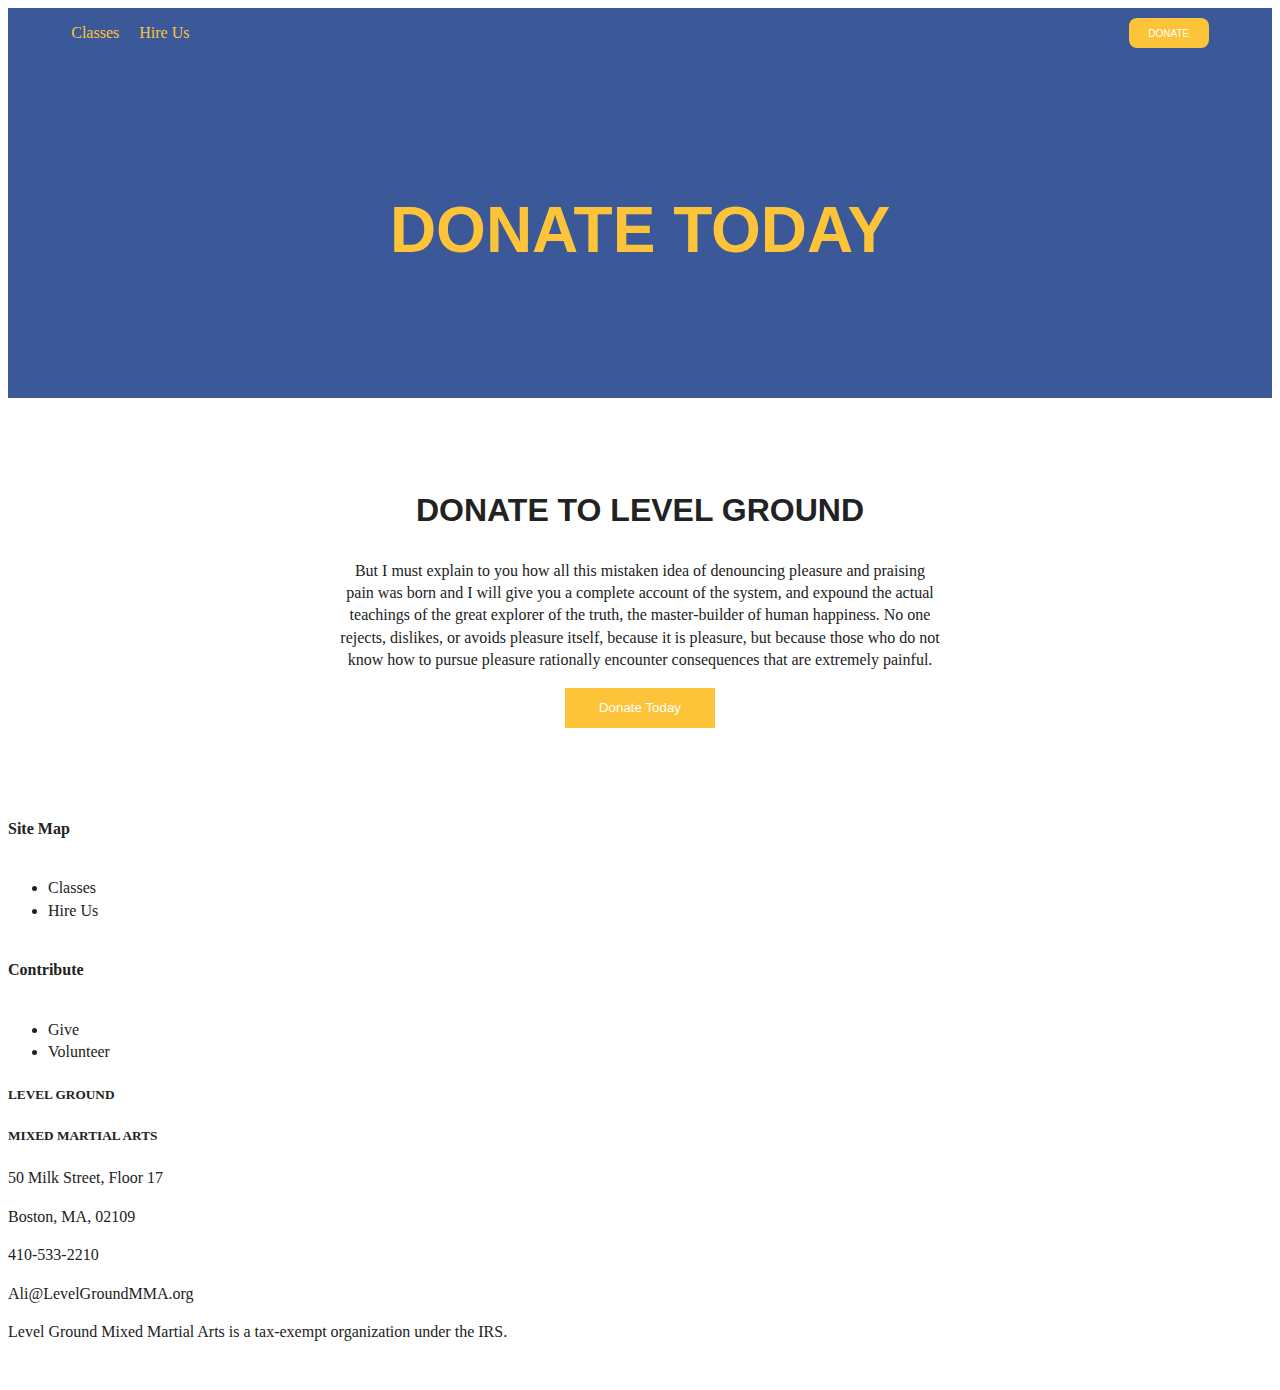
==== donate.html @ f21410bf "worked on donate page and news pages. Need to make newspages and success page responsive" ====
<!doctype html>
<html class="no-js" lang="">
    <head>
        <meta charset="utf-8">
        <meta http-equiv="x-ua-compatible" content="ie=edge">
        <title>Level Ground MMA</title>
        <meta name="description" content="">
        <meta name="viewport" content="width=device-width, initial-scale=1">

        <link rel="apple-touch-icon" href="apple-touch-icon.png">
        <!-- Place favicon.ico in the root directory -->

        <link rel="stylesheet" href="css/normalize.css">
        <link rel="stylesheet" href="css/main.css">
        <script src="js/vendor/modernizr-2.8.3.min.js"></script>
        <script src="https://use.fontawesome.com/caa8e53472.js"></script>
    </head>
    <body>
        <!--[if lt IE 8]>
            <p class="browserupgrade">You are using an <strong>outdated</strong> browser. Please <a href="http://browsehappy.com/">upgrade your browser</a> to improve your experience.</p>
        <![endif]-->

        <!-- Add your site or application content here -->
        <header class="donate">
          <nav>
            <ul>
              <a href="#"><li>Classes</li></a>
              <a href="#"><li>Hire Us</li></a>
            </ul>
            <img src="img/new-logo-white.png" alt="">
            <!-- <div id="flag">
              <img src="img/new-logo-white.png" alt="">
            </div> -->
            <button type="button" name="donate-button">DONATE</button>
          </nav>
          <div class="wrapper">
            <h1>Donate Today</h1>
          </div>
        </header>
        <section class="common donate-page">
          <h2>Donate to Level Ground</h2>
          <p>But I must explain to you how all this mistaken idea of denouncing pleasure and praising pain was born and I will give you a complete account of the system, and expound the actual teachings of the great explorer of the truth, the master-builder of human happiness. No one rejects, dislikes, or avoids pleasure itself, because it is pleasure, but because those who do not know how to pursue pleasure rationally encounter consequences that are extremely painful.</p>
          <button type="button" name="don-button">Donate Today</button>
        </section>
        <footer>
          <div>
            <section>
              <i class="fa fa-facebook-official" aria-hidden="true"></i>
              <i class="fa fa-twitter" aria-hidden="true"></i>
              <i class="fa fa-envelope" aria-hidden="true"></i>
            </section>
            <h6>Site Map</h6>
            <ul>
              <li>Classes</li>
              <li>Hire Us</li>
            </ul>
            <h6>Contribute</h6>
            <ul>
              <li>Give</li>
              <li>Volunteer</li>
            </ul>
          </div>
          <div>
            <h5>Level Ground</h5>
            <h5>Mixed Martial Arts</h5>

            <p class="address">50 Milk Street, Floor 17</p>
            <p class="address">Boston, MA, 02109</p>
            <p class="address">410-533-2210</p>
            <span class="email-address">Ali@LevelGroundMMA.org</span>
          </div>
          <section>
            <p>Level Ground Mixed Martial Arts is a tax-exempt organization under the IRS.</p>
            <img src="img/new-logo-white.png" alt="">
          </section>
        </footer>
        <script src="https://code.jquery.com/jquery-1.12.0.min.js"></script>
        <script>window.jQuery || document.write('<script src="js/vendor/jquery-1.12.0.min.js"><\/script>')</script>
        <script src="js/plugins.js"></script>
        <script src="js/main.js"></script>

        <!-- Google Analytics: change UA-XXXXX-X to be your site's ID. -->
        <script>
            (function(b,o,i,l,e,r){b.GoogleAnalyticsObject=l;b[l]||(b[l]=
            function(){(b[l].q=b[l].q||[]).push(arguments)});b[l].l=+new Date;
            e=o.createElement(i);r=o.getElementsByTagName(i)[0];
            e.src='https://www.google-analytics.com/analytics.js';
            r.parentNode.insertBefore(e,r)}(window,document,'script','ga'));
            ga('create','UA-XXXXX-X','auto');ga('send','pageview');
        </script>
    </body>
</html>
---- css/main.css ----
@import "header.css";
@import "common.css";
@import "visit.css";
@import "footer.css";
@import "our-gym.css";
@import "success.css";
@import "away.css";
@import "news.css";
@import "sponsor.css";
/*! HTML5 Boilerplate v5.3.0 | MIT License | https://html5boilerplate.com/ */

/*
 * What follows is the result of much research on cross-browser styling.
 * Credit left inline and big thanks to Nicolas Gallagher, Jonathan Neal,
 * Kroc Camen, and the H5BP dev community and team.
 */

/* ==========================================================================
   Base styles: opinionated defaults
   ========================================================================== */
/* Box Model Hack */
 * {
      -moz-box-sizing: border-box; /* Firexfox */
      -webkit-box-sizing: border-box; /* Safari/Chrome/iOS/Android */
      box-sizing: border-box; /* IE */
 }
html {
    color: #222;
    font-size: 1em;
    line-height: 1.4;
}

/*
 * Remove text-shadow in selection highlight:
 * https://twitter.com/miketaylr/status/12228805301
 *
 * These selection rule sets have to be separate.
 * Customize the background color to match your design.
 */

::-moz-selection {
    background: #b3d4fc;
    text-shadow: none;
}

::selection {
    background: #b3d4fc;
    text-shadow: none;
}

/*
 * A better looking default horizontal rule
 */

hr {
    display: block;
    height: 1px;
    border: 0;
    border-top: 1px solid #ccc;
    margin: 1em 0;
    padding: 0;
}

/*
 * Remove the gap between audio, canvas, iframes,
 * images, videos and the bottom of their containers:
 * https://github.com/h5bp/html5-boilerplate/issues/440
 */

audio,
canvas,
iframe,
img,
svg,
video {
    vertical-align: middle;
}

/*
 * Remove default fieldset styles.
 */

fieldset {
    border: 0;
    margin: 0;
    padding: 0;
}

/*
 * Allow only vertical resizing of textareas.
 */

textarea {
    resize: vertical;
}

/* ==========================================================================
   Browser Upgrade Prompt
   ========================================================================== */

.browserupgrade {
    margin: 0.2em 0;
    background: #ccc;
    color: #000;
    padding: 0.2em 0;
}

/* ==========================================================================
   Author's custom styles
   ========================================================================== */

.wrapper {
     padding: 80px 0;
     max-width: 1368px;
     width: 83.3%;
     margin: 0 auto;
     text-align: center;
   }
.newswrapper {
  width: 80%;
  margin: 20px auto 50px;
}
button {
  border: none;
  width: 150px;
  height: 40px;
}
.flex-row {
  display: flex;
  flex-flow: row;
  justify-content: space-around;
  display: -webkit-flex;
  display: -ms-flexbox;
  -webkit-flex-flow: row;
  -webkit-justify-content: space-around;

}
.change-background-color {
  background-color: #fdc43a;
  color: #fff;
}
.change-background-color button {
  background-color: #fff;
  color: #fdc43a;
}
.post i {
  color: #fdc43a;
}

/* ==========================================================================
   Typography
   ========================================================================== */

h1 {
  color: #fdc43a;
  text-transform: uppercase;
  font-size: 64px!important;
  font-family: 'Roboto',sans-serif;
}
h2 {
  text-transform: uppercase;
  font-size: 32px;
  font-family: 'Roboto',sans-serif;
}
h3 {
  color: #fdc43a;
  font-family: 'Roboto',sans-serif;
  width: 100%;
}
h4{
  text-transform: uppercase;
  color: #fdc43a;
  width: 100%;
}
h5{
  text-transform: uppercase;
}
h6 {
  font-size: 16px;
}


/* ==========================================================================
   Media Query
   ========================================================================== */
   @media  (max-width:767px) and (orientation:portrait) {
     header h1 {
       font-size: 46px!important;
     }
   }

   @media  (max-width:767px) and (orientation:landscape) {

   }

   @media  (max-width:1024px) and (orientation:portrait) {

   }

   @media  (max-width:1024px) and (orientation:landscape) {

   }


/* ==========================================================================
   Helper classes
   ========================================================================== */

/*
 * Hide visually and from screen readers
 */

.hidden {
    display: none !important;
}

/*
 * Hide only visually, but have it available for screen readers:
 * http://snook.ca/archives/html_and_css/hiding-content-for-accessibility
 */

.visuallyhidden {
    border: 0;
    clip: rect(0 0 0 0);
    height: 1px;
    margin: -1px;
    overflow: hidden;
    padding: 0;
    position: absolute;
    width: 1px;
}

/*
 * Extends the .visuallyhidden class to allow the element
 * to be focusable when navigated to via the keyboard:
 * https://www.drupal.org/node/897638
 */

.visuallyhidden.focusable:active,
.visuallyhidden.focusable:focus {
    clip: auto;
    height: auto;
    margin: 0;
    overflow: visible;
    position: static;
    width: auto;
}

/*
 * Hide visually and from screen readers, but maintain layout
 */

.invisible {
    visibility: hidden;
}

/*
 * Clearfix: contain floats
 *
 * For modern browsers
 * 1. The space content is one way to avoid an Opera bug when the
 *    `contenteditable` attribute is included anywhere else in the document.
 *    Otherwise it causes space to appear at the top and bottom of elements
 *    that receive the `clearfix` class.
 * 2. The use of `table` rather than `block` is only necessary if using
 *    `:before` to contain the top-margins of child elements.
 */

.clearfix:before,
.clearfix:after {
    content: " "; /* 1 */
    display: table; /* 2 */
}

.clearfix:after {
    clear: both;
}

/* ==========================================================================
   EXAMPLE Media Queries for Responsive Design.
   These examples override the primary ('mobile first') styles.
   Modify as content requires.
   ========================================================================== */

@media only screen and (min-width: 35em) {
    /* Style adjustments for viewports that meet the condition */
}

@media print,
       (-webkit-min-device-pixel-ratio: 1.25),
       (min-resolution: 1.25dppx),
       (min-resolution: 120dpi) {
    /* Style adjustments for high resolution devices */
}

/* ==========================================================================
   Print styles.
   Inlined to avoid the additional HTTP request:
   http://www.phpied.com/delay-loading-your-print-css/
   ========================================================================== */

@media print {
    *,
    *:before,
    *:after,
    *:first-letter,
    *:first-line {
        background: transparent !important;
        color: #000 !important; /* Black prints faster:
                                   http://www.sanbeiji.com/archives/953 */
        box-shadow: none !important;
        text-shadow: none !important;
    }

    a,
    a:visited {
        text-decoration: underline;
    }

    a[href]:after {
        content: " (" attr(href) ")";
    }

    abbr[title]:after {
        content: " (" attr(title) ")";
    }

    /*
     * Don't show links that are fragment identifiers,
     * or use the `javascript:` pseudo protocol
     */

    a[href^="#"]:after,
    a[href^="javascript:"]:after {
        content: "";
    }

    pre,
    blockquote {
        border: 1px solid #999;
        page-break-inside: avoid;
    }

    /*
     * Printing Tables:
     * http://css-discuss.incutio.com/wiki/Printing_Tables
     */

    thead {
        display: table-header-group;
    }

    tr,
    img {
        page-break-inside: avoid;
    }

    img {
        max-width: 100% !important;
    }

    p,
    h2,
    h3 {
        orphans: 3;
        widows: 3;
    }

    h2,
    h3 {
        page-break-after: avoid;
    }
}
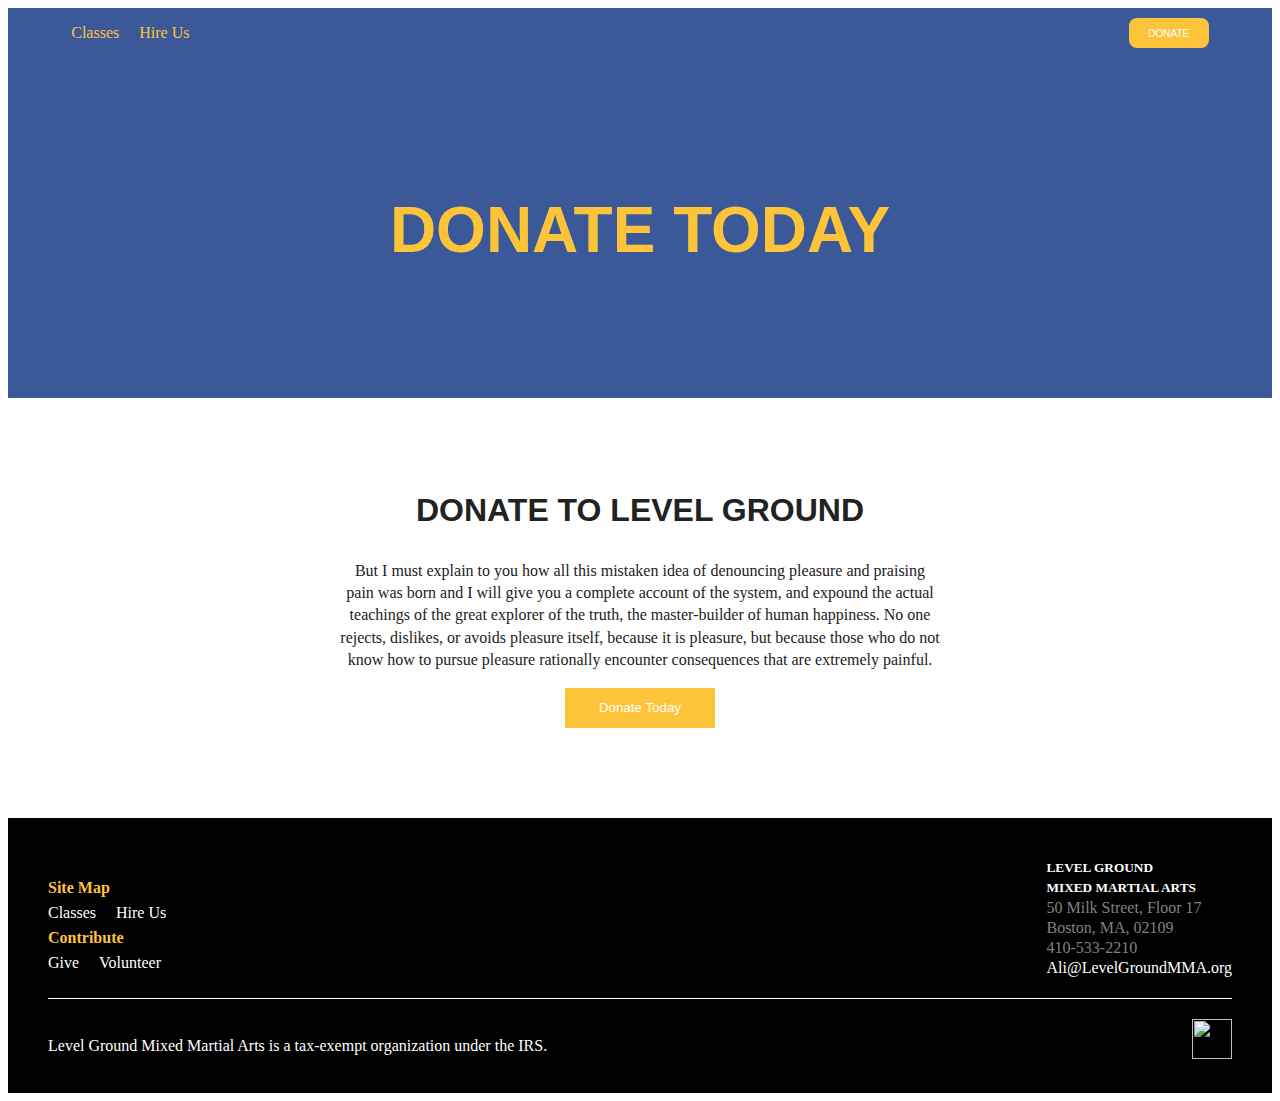
==== commit 7e5da2b9: "I double checked all pages being responsive, added sponsor images. Having trouble with textareas as " ====
--- a/donate.html
+++ b/donate.html
@@ -24,14 +24,14 @@
         <header class="donate">
           <nav>
             <ul>
-              <a href="#"><li>Classes</li></a>
+              <a href="gym.html"><li>Classes</li></a>
               <a href="#"><li>Hire Us</li></a>
             </ul>
             <img src="img/new-logo-white.png" alt="">
             <!-- <div id="flag">
               <img src="img/new-logo-white.png" alt="">
             </div> -->
-            <button type="button" name="donate-button">DONATE</button>
+            <button type="button" name="donate-button"><a href="donate.html">DONATE</a></button>
           </nav>
           <div class="wrapper">
             <h1>Donate Today</h1>
@@ -51,12 +51,12 @@
             </section>
             <h6>Site Map</h6>
             <ul>
-              <li>Classes</li>
+              <li><a href="gym.html">Classes</a></li>
               <li>Hire Us</li>
             </ul>
             <h6>Contribute</h6>
             <ul>
-              <li>Give</li>
+              <li><a href="donate.html">Give</a></li>
               <li>Volunteer</li>
             </ul>
           </div>
--- a/css/main.css
+++ b/css/main.css
@@ -139,12 +139,29 @@
   background-color: #fdc43a;
   color: #fff;
 }
+.change-background-color h3 {
+  color: #fff!important;
+}
+button a {
+  color: #fff;
+  text-decoration: none;
+}
 .change-background-color button {
   background-color: #fff;
   color: #fdc43a;
 }
+.change-background-color button a {
+  color: #fdc43a;
+  text-decoration: none;
+}
+header.change-background-color button a {
+  color: #fdc43a;
+}
 .post i {
   color: #fdc43a;
+}
+textarea {
+  margin: 0 auto;
 }
 
 /* ==========================================================================
